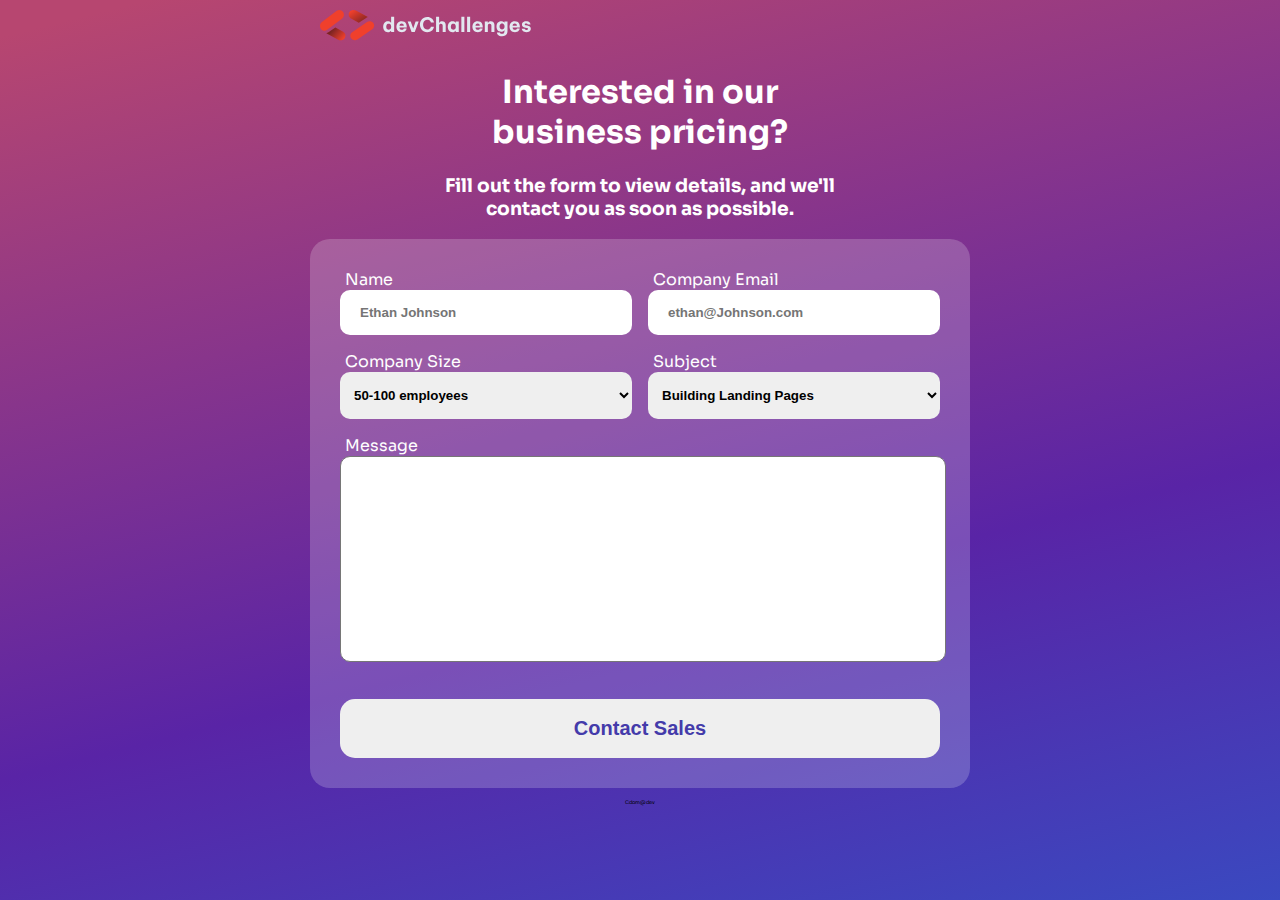
==== page-contact/index.html @ 33a99b62 "challen" ====
<!DOCTYPE html>
<html lang="en">

<head>
    <meta charset="UTF-8">
    <meta name="viewport" content="width=device-width, initial-scale=1.0">
    <title>page contact</title>
    <link rel="stylesheet" href="style.css">
    <link rel="icon" href="images/favicon.ico" type="image/x-icon" sizes="any">
</head>

<body>
    <main>
        <header>
            <img class="logo" src="images/logo.svg" alt="Main Logo">
        </header>
        <h1>Interested in our <br> business pricing?</h1>
        <h3>Fill out the form to view details, and we'll <br>contact you as soon as possible.</h3>
        <div class="container">
            <div class="contenedor-body-input">
                <div class="cont-inpt">
                    <label for="name">Name</label>
                    <input type="text" id="name" placeholder="Ethan Johnson">
                    <label for="company">Company Size</label>
                    <select id="company">
                        <option value="company1">50-100 employees</option>
                        <option value="company2">100-120 employees</option>
                        <option value="company3">120+ employees</option>
                    </select>
                </div>
                <div class="cont-inpt">
                    <label for="email">Company Email</label>
                    <input type="email" id="email" placeholder="ethan@Johnson.com">
                    <label for="subject">Subject</label>
                    <select id="subject">
                        <option value="subject1">Building Landing Pages</option>
                        <option value="subject2">Product Inquiry</option>
                        <option value="subject3">Custom Solutions</option>
                    </select>
                </div>
            </div>
            <div class="cont-textarea">
                <label for="message">Message</label>
                <textarea id="message" rows="4" cols="40"></textarea>
            </div>
            <button class="btn-contact" onclick="enviarInformacion()" id="openModal">Contact Sales</button>
        </div>
        <div id="myModal" class="modal">
            <div class="modal-content">
                <span class="close" id="closeModal">&times;</span>
                <p id="text-name"></p>
                <p id="text"> Gracias por enviarnos un mensaje, pronto nos pondremos en contancto con usted.</p>
            </div>
        </div>
        <footer>
            <a href="https://github.com/">Cdom@dev</a>
        </footer>
    </main>
    <script src="index.js"></script>

</body>

</html>
---- page-contact/style.css ----
@import url("https://fonts.googleapis.com/css2?family=Sora:wght@200;400;500&display=swap");

body {
  display: flex;
  text-align: center;
  background: rgb(183, 70, 112);
  background: linear-gradient(
    166deg,
    rgba(183, 70, 112, 1) 3%,
    rgba(89, 36, 166, 1) 64%,
    rgba(58, 73, 192, 1) 100%
  );
  background-size: cover;
  background-repeat: no-repeat;
  background-attachment: fixed;
  justify-content: center;
  color: white;
  flex-direction: column;
  font-family: 'Sora', sans-serif;
  margin: 0;
  padding: 0;
  align-items: center;
}
header {
  display: flex;
  align-items: center; /* Alinea verticalmente el contenido del encabezado */
  padding: 10px;
}


.cont-logo {
  margin-right: 20px; /* Ajusta el margen derecho para el logotipo */
  align-self: flex-start; /* Alinea el logotipo a la izquierda */
}
.container {
  background-color: rgba(255, 255, 255, 0.2);
  color: rgb(5, 5, 5);
  display: flex;
  flex-direction: column;
  width: 100%;
  height: auto;
  max-width: 600px;
  justify-content: center;
  padding: 30px;
  border-radius: 20px;
  text-align: left;
}
.contenedor-body-input{
  display: flex;
  justify-content: space-between;
  gap: 1rem;

}
.cont-inpt {
  display: flex;
  width: 50%;
  flex-direction: column;

}
.cont-inpt input, select{
  border-radius: 10px ;
  padding: 15px 0;
  border: transparent;
  margin-bottom: 1rem;padding-left: 10px;
  font-weight: bold;
}
input:focus , select:focus{
    color: #333; 
    outline: none;
}

input::placeholder{
  padding-left: 10px;
}
select::placeholder{
 padding-left:10px;
}
label{
  color: white;
  padding-left: 5px;
}
.cont-textarea {
  margin: auto;
}
#message {
  width: 600px;
  height: 200px;
  resize: none;
  border-radius: 10px;
}
#message:focus{
    color: #333; 
    outline: none;
}
.btn-contact {
  color: #443baa;
  padding: 18px 0;
  border: none;
  border-radius: 15px;
  margin-top: 2rem;
  font-size: 20px;
  cursor: pointer;
  font-weight: bold;
}
footer a{
  color: black;
  font-size: 5px;
  text-decoration: none;
  margin-top: 2rem;
}
.modal {
  display: none;
  position: fixed;
  z-index: 1;
  left: 0;
  top: 0;
  width: 100%;
  height: 100%;
  background-color: rgba(0,0,0,0.5);
}

.modal-content {
  background-color: #fefefe;
  margin: 15% auto;
  padding: 20px;
  border: 1px solid #888;
  width: 70%;
  max-width: 400px;
  position: relative;
  border-radius: 20px;
}

.close {
  color: #888;
  float: right;
  font-size: 30px;
  font-weight: bold;
  cursor: pointer;
}
#text{
  color: black;
}
#text-name{
  color: black;
}
#openModal:hover {
  opacity: 80%;
}

@media (max-width: 768px) {
  body {
      display: flex;
      flex-direction: column;
      align-items: center; /* Centra el contenido verticalmente */
      text-align: center;
      padding: 1rem;
  }
  
  .container {
      max-width: 80%;
      margin:auto; /* Cambia el ancho máximo del contenedor */
  }
  .contenedor-body-input{
    display: flex;
    flex-direction: column;
  }

  .cont-inpt {
      flex-direction: column;
      width: 100%; /* Cambia el diseño para apilar los elementos verticalmente */
  }

  input, select {
      width: 100%; /* Los input y select ocuparán el 100% del ancho */
  }

  #message {
      width:100%; /* El campo de mensaje ocupa el 100% del ancho */
  }

}

/* Media query para pantallas medianas, por ejemplo, cuando el ancho de la pantalla está entre 769px y 1200px */
@media (min-width: 769px) and (max-width: 1200px) {
  .container {
      width: 100%; 
  }
  #message{
    width: 600px;
    margin: 0;
    padding: 0;
    
  }

}
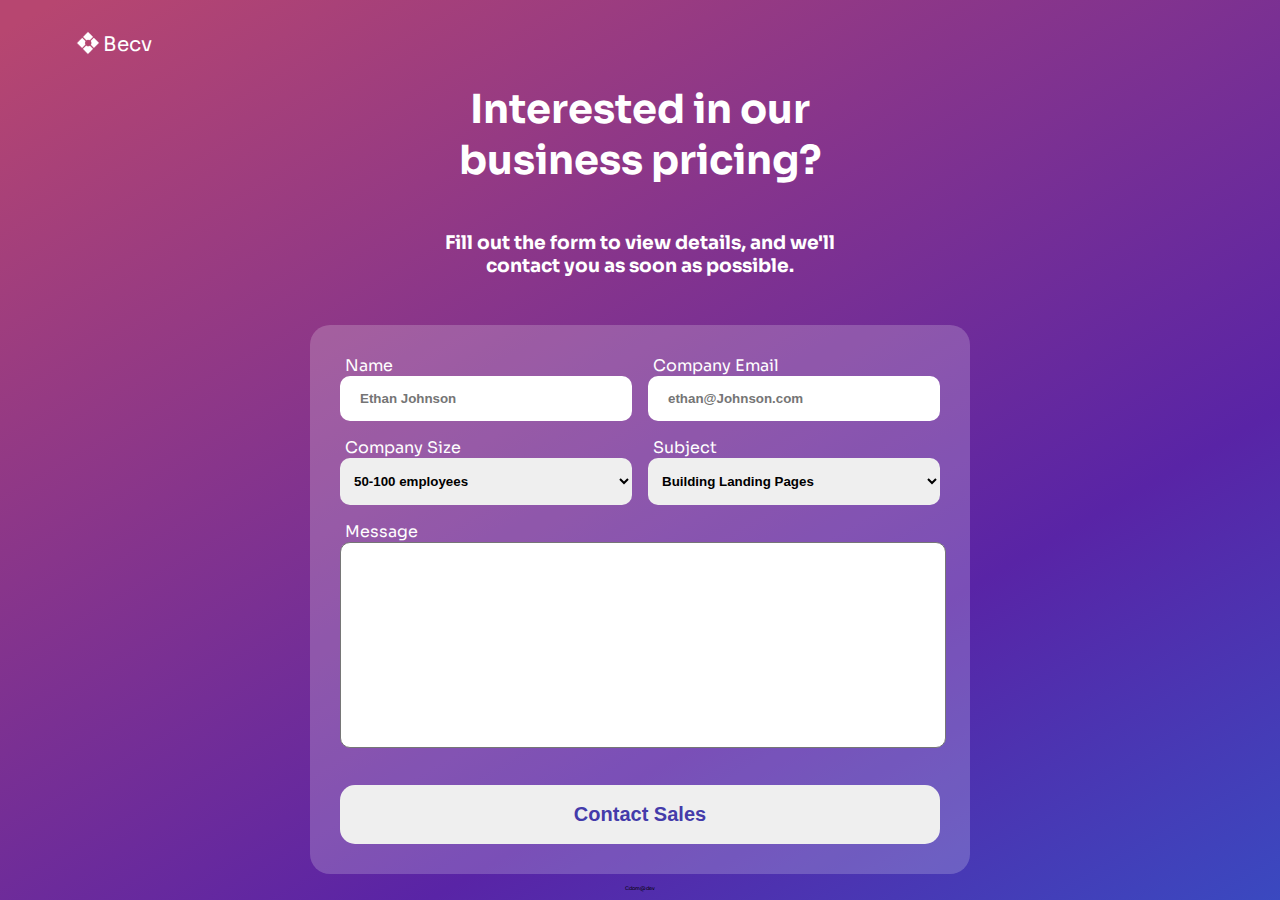
==== commit 357b0ff1: "Actulizacion" ====
--- a/page-contact/index.html
+++ b/page-contact/index.html
@@ -1,5 +1,5 @@
 <!DOCTYPE html>
-<html lang="en">
+<html lang="es">
 
 <head>
     <meta charset="UTF-8">
@@ -10,33 +10,44 @@
 </head>
 
 <body>
+    <header>
+        <div class="contenedor-logo">
+            <img class="logo" src="images/logo.png" alt="Main Logo">
+            <span class="text-logo">Becv</span>
+        </div>
+    </header>
     <main>
-        <header>
-            <img class="logo" src="images/logo.svg" alt="Main Logo">
-        </header>
         <h1>Interested in our <br> business pricing?</h1>
         <h3>Fill out the form to view details, and we'll <br>contact you as soon as possible.</h3>
         <div class="container">
             <div class="contenedor-body-input">
                 <div class="cont-inpt">
-                    <label for="name">Name</label>
-                    <input type="text" id="name" placeholder="Ethan Johnson">
-                    <label for="company">Company Size</label>
-                    <select id="company">
-                        <option value="company1">50-100 employees</option>
-                        <option value="company2">100-120 employees</option>
-                        <option value="company3">120+ employees</option>
-                    </select>
+                    <div class="dates-cont">
+                        <label for="name">Name</label>
+                        <input type="text" id="name" placeholder="Ethan Johnson">
+                    </div>
+                    <div class="dates-cont">
+                        <label for="email">Company Email</label>
+                        <input type="email" id="email" placeholder="ethan@Johnson.com">
+                    </div>
                 </div>
                 <div class="cont-inpt">
-                    <label for="email">Company Email</label>
-                    <input type="email" id="email" placeholder="ethan@Johnson.com">
-                    <label for="subject">Subject</label>
-                    <select id="subject">
-                        <option value="subject1">Building Landing Pages</option>
-                        <option value="subject2">Product Inquiry</option>
-                        <option value="subject3">Custom Solutions</option>
-                    </select>
+                    <div class="dates-cont">
+                        <label for="company">Company Size</label>
+                        <select id="company">
+                            <option value="company1">50-100 employees</option>
+                            <option value="company2">100-120 employees</option>
+                            <option value="company3">120+ employees</option>
+                        </select>
+                    </div>
+                    <div class="dates-cont">
+                        <label for="subject">Subject</label>
+                        <select id="subject">
+                            <option value="subject1">Building Landing Pages</option>
+                            <option value="subject2">Product Inquiry</option>
+                            <option value="subject3">Custom Solutions</option>
+                        </select>
+                    </div>
                 </div>
             </div>
             <div class="cont-textarea">
@@ -53,7 +64,7 @@
             </div>
         </div>
         <footer>
-            <a href="https://github.com/">Cdom@dev</a>
+            <a href="https://github.com/Cdondev/DevChallenges/tree/main/page-contact">Cdom@dev</a>
         </footer>
     </main>
     <script src="index.js"></script>
--- a/page-contact/style.css
+++ b/page-contact/style.css
@@ -5,9 +5,9 @@
   text-align: center;
   background: rgb(183, 70, 112);
   background: linear-gradient(
-    166deg,
-    rgba(183, 70, 112, 1) 3%,
-    rgba(89, 36, 166, 1) 64%,
+    150deg,
+    rgba(183, 70, 112, 1) 2%,
+    rgba(89, 36, 166, 1) 70%,
     rgba(58, 73, 192, 1) 100%
   );
   background-size: cover;
@@ -19,18 +19,30 @@
   font-family: 'Sora', sans-serif;
   margin: 0;
   padding: 0;
+}
+main{
+  display:flex;
   align-items: center;
-}
-header {
-  display: flex;
-  align-items: center; /* Alinea verticalmente el contenido del encabezado */
-  padding: 10px;
-}
-
-
-.cont-logo {
-  margin-right: 20px; /* Ajusta el margen derecho para el logotipo */
-  align-self: flex-start; /* Alinea el logotipo a la izquierda */
+  flex-direction: column;
+}
+.contenedor-logo{
+text-align: left;
+margin: 2rem 0 0 5rem;
+}
+h1{
+  font-size: 40px;
+}
+h3{
+  margin-bottom: 3rem;
+}
+.logo{
+  width: 1rem;
+  transform: rotate(45deg);
+}
+.text-logo{
+  padding: 0 0 3px 3px;
+  font-size: 20px;
+  font-family:  'Sora', sans-serif; ;
 }
 .container {
   background-color: rgba(255, 255, 255, 0.2);
@@ -47,15 +59,16 @@
 }
 .contenedor-body-input{
   display: flex;
-  justify-content: space-between;
-  gap: 1rem;
-
+  flex-direction: column;
 }
 .cont-inpt {
-  display: flex;
-  width: 50%;
-  flex-direction: column;
-
+  display: grid;
+  grid-template-columns: 1fr 1fr;
+  grid-gap: 1em;
+}
+.dates-cont{
+  display: flex;
+  flex-direction: column;
 }
 .cont-inpt input, select{
   border-radius: 10px ;
@@ -149,29 +162,24 @@
 
 @media (max-width: 768px) {
   body {
-      display: flex;
-      flex-direction: column;
-      align-items: center; /* Centra el contenido verticalmente */
-      text-align: center;
       padding: 1rem;
+  }
+  .contenedor-logo{
+    margin: 0;
   }
   
   .container {
-      max-width: 80%;
-      margin:auto; /* Cambia el ancho máximo del contenedor */
-  }
-  .contenedor-body-input{
+      width: 80%;
+  }
+  .cont-inpt{
     display: flex;
     flex-direction: column;
   }
-
-  .cont-inpt {
-      flex-direction: column;
-      width: 100%; /* Cambia el diseño para apilar los elementos verticalmente */
-  }
-
-  input, select {
+  input {
       width: 100%; /* Los input y select ocuparán el 100% del ancho */
+  }
+  select{
+    width: 100%;
   }
 
   #message {
